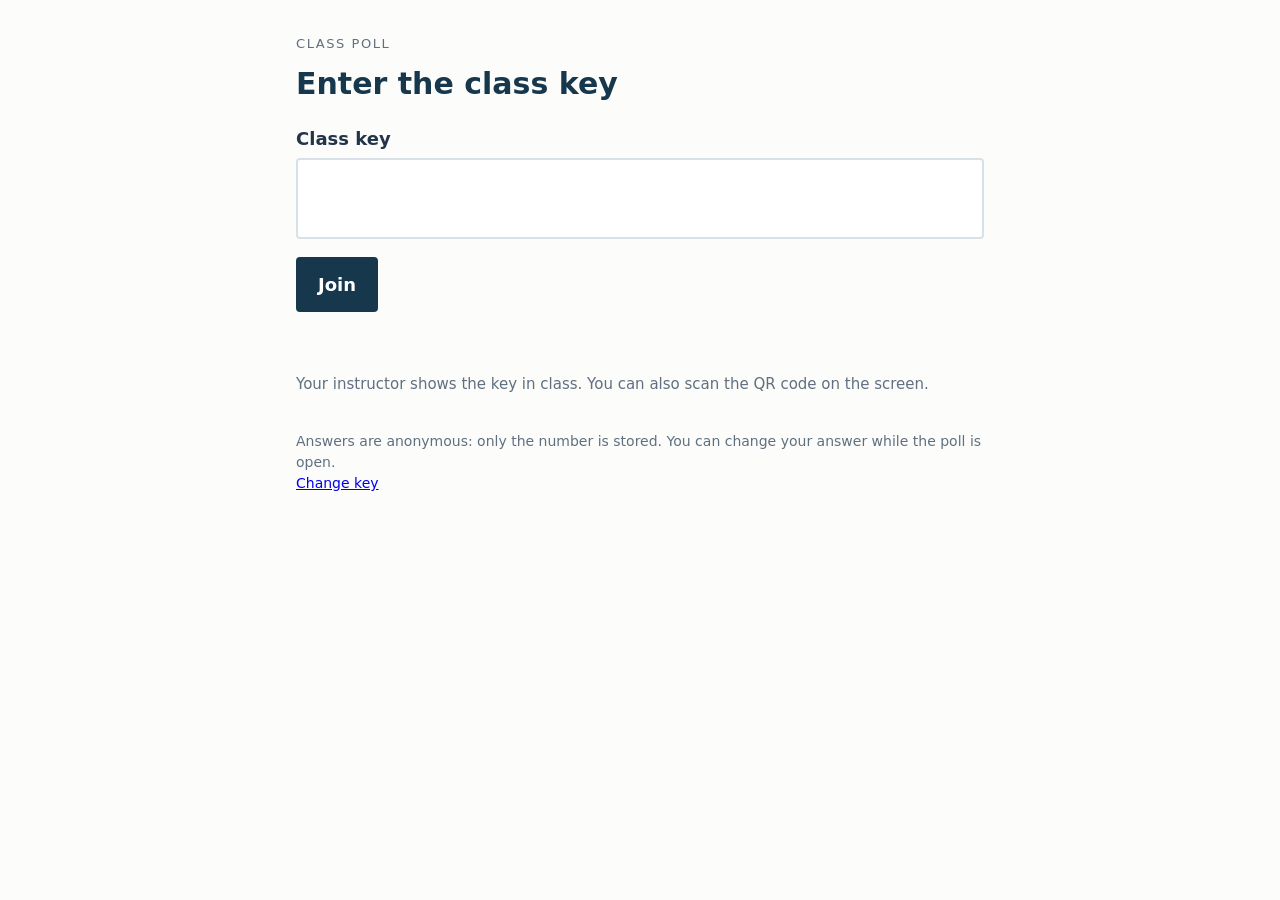
==== index.html @ c003b2e2 "Class poll: anonymous number poll on GitHub Pages + Supabase Student page submits a number with a cl" ====
<!doctype html>
<html lang="en">
<head>
<meta charset="utf-8">
<meta name="viewport" content="width=device-width, initial-scale=1">
<title>Class Poll</title>
<meta name="referrer" content="no-referrer">
<link rel="stylesheet" href="assets/style.css">
</head>
<body>
<main>
  <small class="kicker">Class poll</small>

  <form id="key-form" hidden>
    <h1>Enter the class key</h1>
    <label for="key-input">Class key</label>
    <input id="key-input" class="big-input" autocomplete="off" autocapitalize="characters" spellcheck="false" required maxlength="40">
    <p><button class="primary" type="submit">Join</button></p>
    <p id="key-status" class="status error" role="status"></p>
    <p class="note">Your instructor shows the key in class. You can also scan the QR code on the screen.</p>
  </form>

  <section id="waiting" hidden>
    <h1>No poll is open</h1>
    <p class="note">This page updates by itself when your instructor opens a poll.</p>
  </section>

  <form id="poll-form" hidden>
    <h1 id="question"></h1>
    <label for="answer" id="answer-label">Your answer</label>
    <input id="answer" class="big-input" type="number" inputmode="decimal" required>
    <p class="note" id="range"></p>
    <p><button class="primary" id="submit" type="submit">Submit</button></p>
    <p id="status" class="status" role="status"></p>
  </form>

  <footer>
    Answers are anonymous: only the number is stored. You can change your answer while the poll is open.
    <br><a href="#" id="change-key">Change key</a>
  </footer>
</main>
<script type="module" src="assets/student.js"></script>
</body>
</html>
---- assets/style.css ----
:root {
  --bg: #fcfcfa; --panel: #ffffff; --muted-bg: #f0f3f5; --ink: #213448; --head: #17384c;
  --muted: #607080; --line: #d8e1e7; --accent: #b57627; --accent-bg: #f7f0e5;
  --primary: #17384c; --on-primary: #ffffff; --bar: #3b6e8f; --bad: #b3261e; --good: #2e7d32;
  color-scheme: light;
}
@media (prefers-color-scheme: dark) {
  :root:not([data-theme="light"]) {
    --bg: #12181d; --panel: #1a2229; --muted-bg: #222c34; --ink: #dfe6eb; --head: #f0f4f7;
    --muted: #9aa8b4; --line: #34424d; --accent: #e0a458; --accent-bg: #2e2619;
    --primary: #7fb0d0; --on-primary: #0d1418; --bar: #7fb0d0; --bad: #f2867d; --good: #8bc58f;
    color-scheme: dark;
  }
}
:root[data-theme="dark"] {
  --bg: #12181d; --panel: #1a2229; --muted-bg: #222c34; --ink: #dfe6eb; --head: #f0f4f7;
  --muted: #9aa8b4; --line: #34424d; --accent: #e0a458; --accent-bg: #2e2619;
  --primary: #7fb0d0; --on-primary: #0d1418; --bar: #7fb0d0; --bad: #f2867d; --good: #8bc58f;
  color-scheme: dark;
}
* { box-sizing: border-box; }
body { margin: 0; background: var(--bg); color: var(--ink); font: 18px/1.5 system-ui, -apple-system, "Segoe UI", Arial, sans-serif; }
main { max-width: 720px; margin: 0 auto; padding: 28px 16px 48px; }
main.wide { max-width: 1100px; }
small.kicker { color: var(--muted); letter-spacing: .12em; text-transform: uppercase; font-size: 13px; }
h1 { color: var(--head); font-size: 30px; line-height: 1.25; margin: 10px 0 22px; overflow-wrap: anywhere; }
h2 { color: var(--head); font-size: 21px; margin: 32px 0 12px; }
label { display: block; font-weight: 600; margin: 16px 0 6px; }
input, textarea, select { width: 100%; font: inherit; padding: 12px; border: 2px solid var(--line); border-radius: 4px; background: var(--panel); color: var(--ink); }
textarea { min-height: 80px; resize: vertical; }
input:focus, textarea:focus, select:focus, button:focus-visible { outline: 2px solid var(--accent); outline-offset: 2px; }
input[type=checkbox] { width: auto; margin-right: 8px; }
button { font: inherit; padding: 12px 20px; border: 2px solid var(--line); border-radius: 4px; background: var(--panel); color: var(--ink); cursor: pointer; }
button.primary { background: var(--primary); border-color: var(--primary); color: var(--on-primary); font-weight: 700; }
button.danger { color: var(--bad); }
button:disabled { opacity: .5; cursor: default; }
button.small { padding: 6px 12px; font-size: 15px; }
.big-input { font-size: 30px; padding: 16px; text-align: center; }
.row { display: flex; gap: 12px; flex-wrap: wrap; align-items: end; }
.row > * { flex: 1 1 140px; }
.row > button { flex: 0 0 auto; }
.note { color: var(--muted); font-size: 15px; }
.status { min-height: 28px; margin: 14px 0; }
.status.error { color: var(--bad); }
.status.ok { color: var(--good); }
.panel { background: var(--muted-bg); padding: 16px; border-radius: 4px; }
[hidden] { display: none !important; }
table { width: 100%; border-collapse: collapse; font-size: 16px; }
th, td { text-align: left; padding: 8px 6px; border-bottom: 1px solid var(--line); vertical-align: top; }
td.actions { white-space: nowrap; }
.badge { display: inline-block; padding: 1px 8px; border-radius: 10px; font-size: 13px; background: var(--muted-bg); }
.badge.open { background: var(--accent-bg); color: var(--accent); font-weight: 700; }
.table-wrap { overflow-x: auto; }
.stats { display: grid; grid-template-columns: repeat(auto-fit, minmax(95px, 1fr)); gap: 8px; margin: 12px 0; }
.stats div { background: var(--muted-bg); padding: 8px 10px; border-radius: 4px; }
.stats b { display: block; font-size: 22px; color: var(--head); }
.stats span { font-size: 13px; color: var(--muted); }
svg.hist { width: 100%; height: auto; display: block; }
svg.hist .bar { fill: var(--bar); }
svg.hist text { fill: var(--ink); font-size: 14px; font-family: inherit; }
svg.hist .axis { stroke: var(--line); }
svg.hist .answer { stroke: var(--accent); stroke-width: 3; }
svg.hist .mean { stroke: var(--muted); stroke-width: 2; stroke-dasharray: 6 5; }
svg.hist text { paint-order: stroke; stroke: var(--bg); stroke-width: 4px; stroke-linejoin: round; }
footer { margin-top: 36px; color: var(--muted); font-size: 14px; }
/* Full-screen present mode */
#present { position: fixed; inset: 0; background: var(--bg); z-index: 10; padding: 24px 32px; display: grid; grid-template-columns: minmax(220px, 30%) 1fr; grid-template-rows: auto 1fr auto; gap: 18px 32px; }
#present h1 { grid-column: 1 / -1; font-size: clamp(28px, 3.6vw, 52px); margin: 0; }
#present .join { text-align: center; }
#present .join svg { width: 100%; max-width: 360px; height: auto; background: #fff; }
#present .join .url { font-size: 18px; overflow-wrap: anywhere; }
#present .join .key { font-size: 34px; font-weight: 700; letter-spacing: .12em; color: var(--head); }
#present .answer-count { font-size: 46px; font-weight: 700; color: var(--head); }
#present svg.hist text { font-size: 20px; }
#present .controls { grid-column: 1 / -1; display: flex; gap: 10px; flex-wrap: wrap; }
@media (max-width: 700px) {
  #present { grid-template-columns: 1fr; overflow-y: auto; }
  h1 { font-size: 25px; }
}
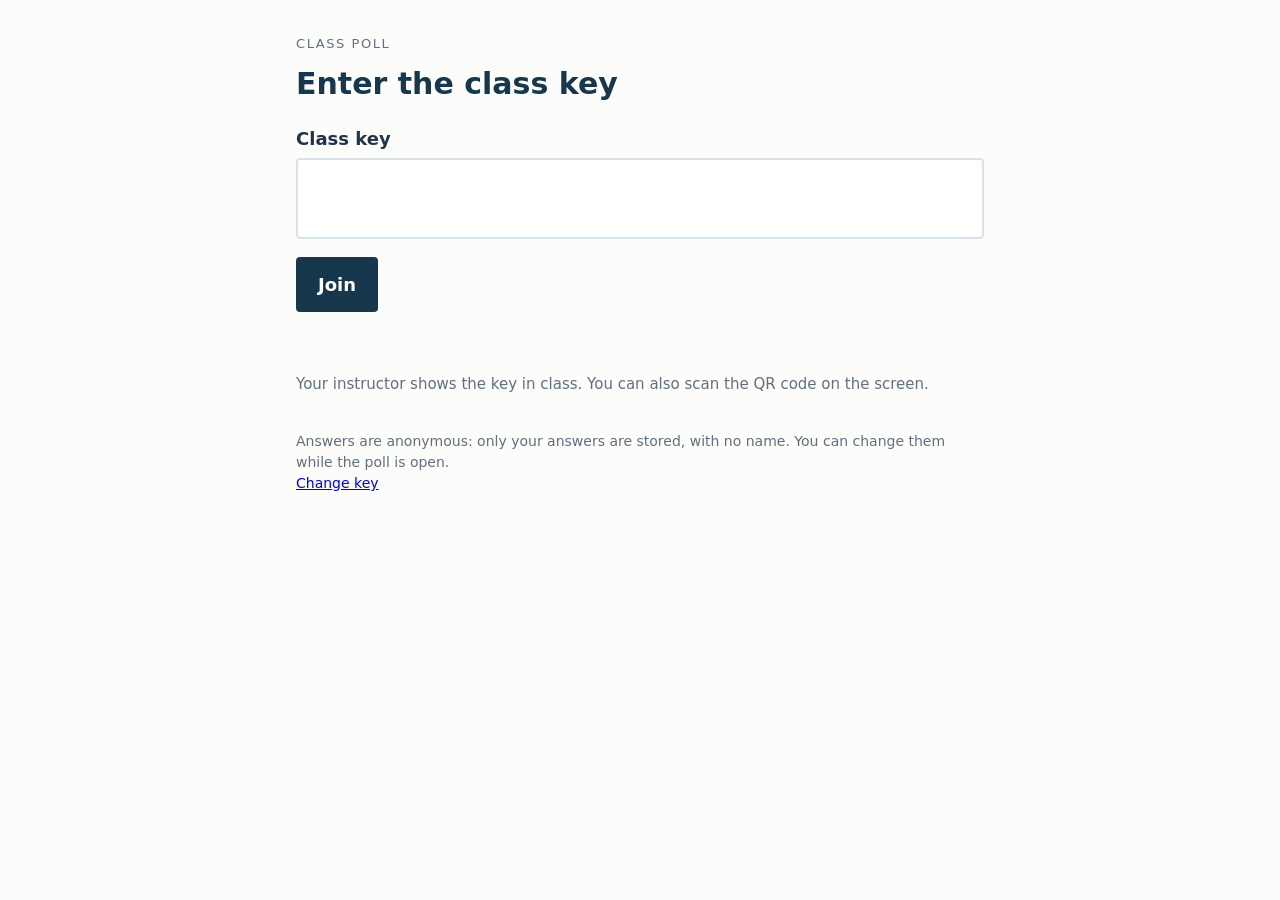
==== commit 28740918: "Add rating and ranking polls and their comparison Rating: students rate three items 0-10 one at a ti" ====
--- a/index.html
+++ b/index.html
@@ -34,8 +34,25 @@
     <p id="status" class="status" role="status"></p>
   </form>
 
+  <section id="steps" hidden>
+    <small class="kicker" id="step-count"></small>
+    <h1 id="step-prompt"></h1>
+    <div id="step-body"></div>
+    <div class="row step-nav">
+      <button id="step-back" type="button">Back</button>
+      <button class="primary" id="step-next" type="button">Next</button>
+    </div>
+    <p id="step-status" class="status" role="status"></p>
+  </section>
+
+  <section id="done" hidden>
+    <h1>Your answers are submitted</h1>
+    <p>You can change them while the poll is open.</p>
+    <p><button id="redo" type="button">Change my answers</button></p>
+  </section>
+
   <footer>
-    Answers are anonymous: only the number is stored. You can change your answer while the poll is open.
+    Answers are anonymous: only your answers are stored, with no name. You can change them while the poll is open.
     <br><a href="#" id="change-key">Change key</a>
   </footer>
 </main>
--- a/assets/style.css
+++ b/assets/style.css
@@ -72,8 +72,28 @@
 #present .join .key { font-size: 34px; font-weight: 700; letter-spacing: .12em; color: var(--head); }
 #present .answer-count { font-size: 46px; font-weight: 700; color: var(--head); }
 #present svg.hist text { font-size: 20px; }
+#present.compare { grid-template-columns: 1fr; }
 #present .controls { grid-column: 1 / -1; display: flex; gap: 10px; flex-wrap: wrap; }
 @media (max-width: 700px) {
   #present { grid-template-columns: 1fr; overflow-y: auto; }
   h1 { font-size: 25px; }
 }
+/* Rating and ranking polls */
+.item-card { background: var(--panel); border: 2px solid var(--line); border-radius: 4px; padding: 16px; white-space: pre-wrap; overflow-wrap: anywhere; font-size: 18px; text-align: left; width: 100%; color: var(--ink); }
+.scale { display: grid; grid-template-columns: repeat(11, 1fr); gap: 6px; margin: 18px 0 6px; }
+.scale button { padding: 14px 0; font-size: 20px; font-weight: 600; }
+.scale button[aria-pressed=true], .pair button[aria-pressed=true] { border-color: var(--accent); background: var(--accent-bg); }
+.scale-ends { display: flex; justify-content: space-between; color: var(--muted); font-size: 14px; }
+.pair { display: grid; grid-template-columns: 1fr 1fr; gap: 12px; margin-top: 12px; }
+.pair button { cursor: pointer; }
+.step-nav { justify-content: space-between; margin-top: 22px; }
+.legend { margin: 10px 0; padding: 0; list-style: none; }
+.legend li { margin: 4px 0; overflow-wrap: anywhere; }
+.legend b { display: inline-block; min-width: 1.6em; }
+svg.hist .rating-bar { fill: var(--bar); }
+svg.hist .ranking-bar { fill: var(--accent); }
+.verdict { font-size: 20px; font-weight: 700; color: var(--head); margin: 14px 0; }
+@media (max-width: 600px) {
+  .scale { grid-template-columns: repeat(6, 1fr); }
+  .pair { grid-template-columns: 1fr; }
+}
